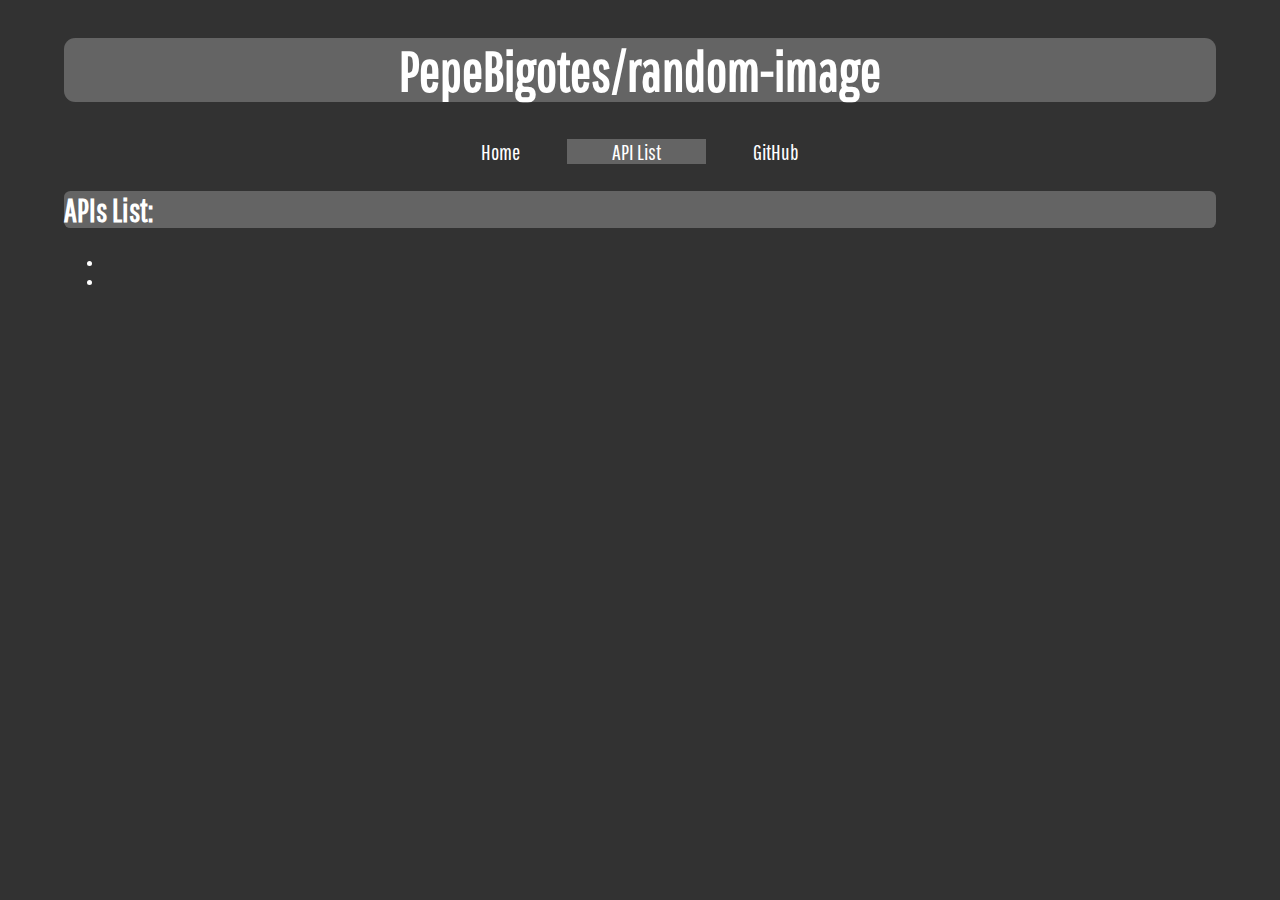
==== api-list.html @ 6874ee0f "Add API-list, make navbar functional" ====
<!DOCTYPE html>
<html lang="en">
<head>
    <meta charset="UTF-8">
    <meta http-equiv="X-UA-Compatible" content="IE=edge">
    <meta name="viewport" content="width=device-width, initial-scale=1.0">
    <title>Random Image API List</title>

    <link rel="stylesheet" href="main.css">

    <h1 align="center"><b> PepeBigotes/</b>random-image </h1>
</head>
<body>
    <div class="topnav" align="center">
        <a href="https://random-image-pepebigotes.vercel.app">Home</a>
        <a class="active" href="./api-list.html">API List</a>
        <a href="https://github.com/PepeBigotes/random-image">GitHub</a>
      </div>


      <h2><b>APIs List:</b></h2>
      <ul>
        <li></li>
        <li></li>
      </ul>
</body>
</html>
---- main.css ----
@import url('https://fonts.googleapis.com/css2?family=Fira+Sans:wght@300&display=swap');
@import url('https://fonts.googleapis.com/css2?family=Fira+Code&display=swap');
@import url('https://fonts.googleapis.com/css2?family=Pathway+Gothic+One&display=swap');
body {
    font-size: 100%;
    font-family: 'Fira Sans', sans-serif;
    background-color: rgb(50, 50, 50);
    color: white;

    margin-right: 5%;
    margin-left: 5%;
  }
head {
    background-color: rgb(50, 50, 50);
}

/* NAVIGATION BAR */
.topnav {
  font-family: 'Pathway Gothic One', sans-serif;
  background-color: rgb(50, 50, 50);
  overflow: hidden;
}

.topnav a {
  color: white;
  text-align: center;
  padding: 1em 2em;
  text-decoration: none;
  font-size: 1.4em;
  border-radius: 0.2em;
}


.topnav a:hover {
  background-color: rgb(255, 255, 255);
  color: black;
}

.topnav a.active {
  background-color: rgb(100, 100, 100);
  color: white;
}



h1 {
    font-family: 'Pathway Gothic One', sans-serif;
    background-color: rgb(100, 100, 100);
    color: white;
    border-radius: 0.2em;
    font-size: 3.5em;
}
h2 {
    font-family: 'Pathway Gothic One', sans-serif;
    background-color: rgb(100, 100, 100);
    color: white;
    border-radius: 0.2em;
    font-size: 2em;
    
  }
code {
    font-family: 'Fira code', monospace;
    color: rgb(150, 255, 150);
}
.codeblock {
    font-family: 'Fira code', monospace;
    font-size: 0.8em;
    background-color:rgb(25, 25, 25) ;
    color: rgb(150, 255, 150);
    border-radius: 0.4em;
    overflow: auto;
    margin-right: 15%;
    margin-left: 5%;

}
a {
    color: aquamarine;
  }
a:visited {
    color: aquamarine;
  }
img{
    width: 80%;
    object-fit: fill;
}
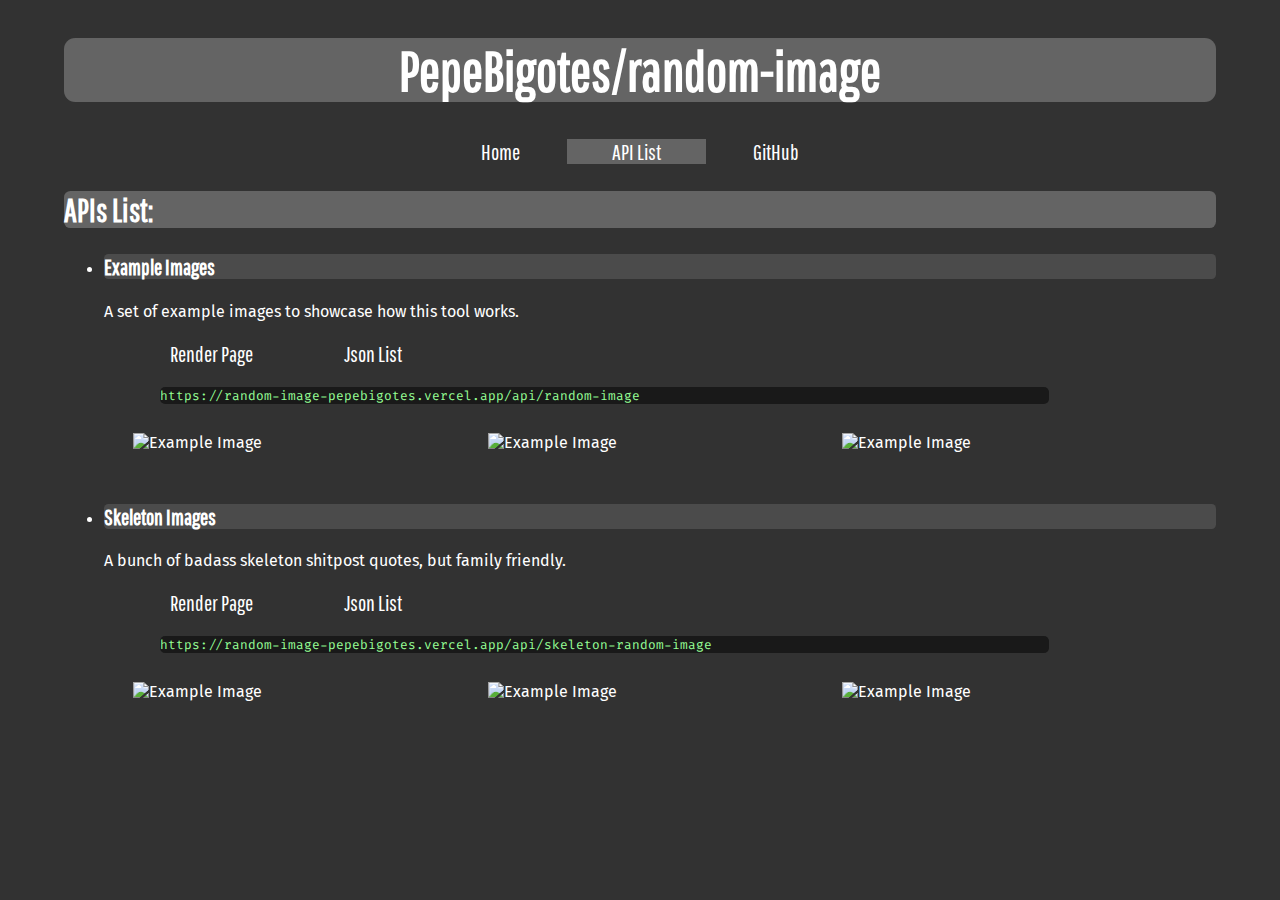
==== commit 46621215: "Update API list" ====
--- a/api-list.html
+++ b/api-list.html
@@ -12,7 +12,7 @@
 </head>
 <body>
     <div class="topnav" align="center">
-        <a href="https://random-image-pepebigotes.vercel.app">Home</a>
+        <a href="./index.html">Home</a>
         <a class="active" href="./api-list.html">API List</a>
         <a href="https://github.com/PepeBigotes/random-image">GitHub</a>
       </div>
@@ -20,8 +20,43 @@
 
       <h2><b>APIs List:</b></h2>
       <ul>
-        <li></li>
-        <li></li>
+        <li><h3>Example Images</h3>
+        A set of example images to showcase how this tool works.
+        <div style="padding: 1.3em">
+            <div class="api-list-links">
+            <a href="./api/random-image" >Render Page</a>
+            <a href="./lists/example-images-list.json">Json List</a>
+            </div>
+        </div>
+        <div class="codeblock"><code>
+            https://random-image-pepebigotes.vercel.app/api/random-image
+        </code></div>
+
+        <div class="row">
+            <div class="example-column"><img src="https://i.imgur.com/AlBhvW8.jpeg"  alt="Example Image"></div>
+            <div class="example-column"><img src="https://i.imgur.com/Dp2qTdu.jpeg"  alt="Example Image"></div>
+            <div class="example-column"><img src="https://i.imgur.com/MrGY5EL.jpeg"  alt="Example Image"></div>
+        </div>
+    </li>
+    <li><h3>Skeleton Images</h3>
+        A bunch of badass skeleton shitpost quotes, but family friendly.
+        <div style="padding: 1.3em">
+            <div class="api-list-links">
+            <a href="./api/skeleton-random-image" >Render Page</a>
+            <a href="./lists/skeleton-images-list.json">Json List</a>
+            </div>
+        </div>
+        <div class="codeblock"><code>
+            https://random-image-pepebigotes.vercel.app/api/skeleton-random-image
+        </code></div>
+
+        <div class="row">
+            <div class="example-column"><img src="https://pbs.twimg.com/media/FD98J-RVUAQnLJh.jpg"  alt="Example Image"></div>
+            <div class="example-column"><img src="https://i.redd.it/j86wxtvtqsp71.jpg"  alt="Example Image"></div>
+            <div class="example-column"><img src="https://i.imgflip.com/plp1p.jpg"  alt="Example Image"></div>
+        </div>
+    </li>
+
       </ul>
 </body>
 </html>--- a/main.css
+++ b/main.css
@@ -30,7 +30,6 @@
   border-radius: 0.2em;
 }
 
-
 .topnav a:hover {
   background-color: rgb(255, 255, 255);
   color: black;
@@ -39,6 +38,48 @@
 .topnav a.active {
   background-color: rgb(100, 100, 100);
   color: white;
+}
+/*API LIST LINK BUTTONS*/
+.api-list-links {
+  font-family: 'Pathway Gothic One', sans-serif;
+  background-color: rgb(50, 50, 50);
+
+  overflow: hidden;
+}
+
+.api-list-links a {
+  color: white;
+  text-align: center;
+  padding: 1em 2em;
+  text-decoration: none;
+  font-size: 1.4em;
+  border-radius: 0.2em;
+}
+
+.api-list-links a:hover {
+  background-color: rgb(255, 255, 255);
+  color: black;
+}
+
+.api-list-links a.active {
+  background-color: rgb(100, 100, 100);
+  color: white;
+}
+
+
+/*API LIST IMAGE ROWS*/
+.row {
+  display: flex;
+  padding: 1.5em;
+}
+.example-column {
+  flex: 33.33%;
+  padding: 5px;
+}
+.example-column img {
+object-fit: fill;
+width: 100%;
+height: 100%;
 }
 
 
@@ -56,6 +97,14 @@
     color: white;
     border-radius: 0.2em;
     font-size: 2em;
+    
+  }
+  h3 {
+    font-family: 'Pathway Gothic One', sans-serif;
+    background-color: rgb(75, 75, 75);
+    color: white;
+    border-radius: 0.2em;
+    font-size: 1.4em;
     
   }
 code {
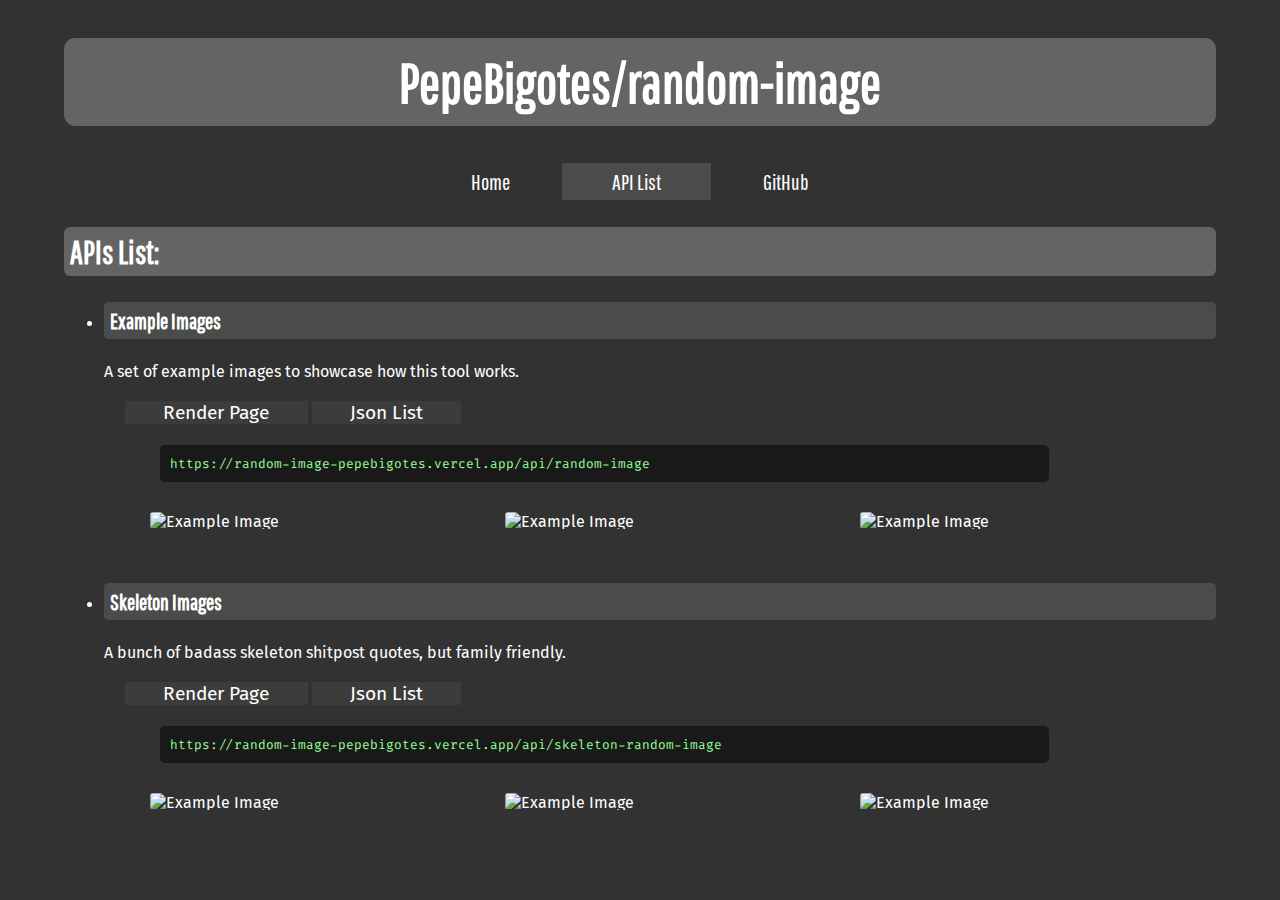
==== commit ff8d81bb: "Change example images list" ====
--- a/api-list.html
+++ b/api-list.html
@@ -33,9 +33,9 @@
         </code></div>
 
         <div class="row">
-            <div class="example-column"><img src="https://i.imgur.com/AlBhvW8.jpeg"  alt="Example Image"></div>
-            <div class="example-column"><img src="https://i.imgur.com/Dp2qTdu.jpeg"  alt="Example Image"></div>
-            <div class="example-column"><img src="https://i.imgur.com/MrGY5EL.jpeg"  alt="Example Image"></div>
+            <div class="example-column"><img src="https://images.unsplash.com/photo-1434725039720-aaad6dd32dfe?ixlib=rb-4.0.3&ixid=MnwxMjA3fDB8MHxwaG90by1wYWdlfHx8fGVufDB8fHx8&auto=format&fit=crop&w=1642&q=80"  alt="Example Image"></div>
+            <div class="example-column"><img src="https://images.unsplash.com/34/BA1yLjNnQCI1yisIZGEi_2013-07-16_1922_IMG_9873.jpg?ixlib=rb-4.0.3&ixid=MnwxMjA3fDB8MHxwaG90by1wYWdlfHx8fGVufDB8fHx8&auto=format&fit=crop&w=1471&q=80"  alt="Example Image"></div>
+            <div class="example-column"><img src="https://images.unsplash.com/photo-1534447677768-be436bb09401?ixlib=rb-4.0.3&ixid=MnwxMjA3fDB8MHxwaG90by1wYWdlfHx8fGVufDB8fHx8&auto=format&fit=crop&w=1194&q=80"  alt="Example Image"></div>
         </div>
     </li>
     <li><h3>Skeleton Images</h3>
--- a/main.css
+++ b/main.css
@@ -1,6 +1,8 @@
 @import url('https://fonts.googleapis.com/css2?family=Fira+Sans:wght@300&display=swap');
 @import url('https://fonts.googleapis.com/css2?family=Fira+Code&display=swap');
 @import url('https://fonts.googleapis.com/css2?family=Pathway+Gothic+One&display=swap');
+
+
 body {
     font-size: 100%;
     font-family: 'Fira Sans', sans-serif;
@@ -10,60 +12,82 @@
     margin-right: 5%;
     margin-left: 5%;
   }
-head {
-    background-color: rgb(50, 50, 50);
-}
-
+a {
+  color: aquamarine;
+}
+a:visited {
+  color: aquamarine;
+}
 /* NAVIGATION BAR */
 .topnav {
   font-family: 'Pathway Gothic One', sans-serif;
   background-color: rgb(50, 50, 50);
   overflow: hidden;
+  padding: 6px;
 }
 
 .topnav a {
+  color: white;
+  text-align: center;
+  padding: 50px;
+  text-decoration: none;
+  font-size: 1.4em;
+  border-radius: 0.2em;
+}
+
+.topnav a:visited {
+  color: white;
+}
+.topnav a:hover {
+  background-color: white;
+  color: black !important ;
+}
+
+.topnav a.active {
+  background-color: rgb(75, 75, 75);
+  color: white !important;
+}
+/* SCROLLBAR */
+::-webkit-scrollbar {
+  width: 6px;
+}
+
+::-webkit-scrollbar-track {
+  background: rgba(50,50,50, 50); 
+}
+ 
+::-webkit-scrollbar-thumb {
+  background: rgb(100, 100, 100);
+  border-radius: 10px;
+}
+
+::-webkit-scrollbar-thumb:hover {
+  background: white; 
+}
+
+/*API LIST LINK BUTTONS*/
+.api-list-links {
+  font-family: 'Fira Sans', sans-serif;
+  background-color: rgb(50, 50, 50);
+  
+  overflow: hidden;
+}
+
+.api-list-links a {
+  background-color: rgb(60, 60, 60);
   color: white;
   text-align: center;
   padding: 1em 2em;
   text-decoration: none;
-  font-size: 1.4em;
-  border-radius: 0.2em;
-}
-
-.topnav a:hover {
-  background-color: rgb(255, 255, 255);
-  color: black;
-}
-
-.topnav a.active {
-  background-color: rgb(100, 100, 100);
-  color: white;
-}
-/*API LIST LINK BUTTONS*/
-.api-list-links {
-  font-family: 'Pathway Gothic One', sans-serif;
-  background-color: rgb(50, 50, 50);
-
-  overflow: hidden;
-}
-
-.api-list-links a {
-  color: white;
-  text-align: center;
-  padding: 1em 2em;
-  text-decoration: none;
-  font-size: 1.4em;
-  border-radius: 0.2em;
-}
-
+  font-size: 1.2em;
+}
+
+.api-list-links a:visited{
+  color:white
+}
 .api-list-links a:hover {
   background-color: rgb(255, 255, 255);
-  color: black;
-}
-
-.api-list-links a.active {
-  background-color: rgb(100, 100, 100);
-  color: white;
+  color: black !important;
 }
 
 
@@ -75,28 +99,35 @@
 .example-column {
   flex: 33.33%;
   padding: 5px;
+
+  display: flex;
+  justify-content: center;
+  align-items: center;
+
 }
 .example-column img {
 object-fit: fill;
-width: 100%;
-height: 100%;
+width: 90%;
+height: 90%;
 }
 
 
 
 h1 {
+  font-family: 'Pathway Gothic One', sans-serif;
+    background-color: rgb(100, 100, 100);
+    color: white;
+    border-radius: 0.2em;
+    font-size: 3.5em;
+    padding:12px;
+  }
+  h2 {
     font-family: 'Pathway Gothic One', sans-serif;
     background-color: rgb(100, 100, 100);
     color: white;
     border-radius: 0.2em;
-    font-size: 3.5em;
-}
-h2 {
-    font-family: 'Pathway Gothic One', sans-serif;
-    background-color: rgb(100, 100, 100);
-    color: white;
-    border-radius: 0.2em;
     font-size: 2em;
+    padding:6px;
     
   }
   h3 {
@@ -105,12 +136,19 @@
     color: white;
     border-radius: 0.2em;
     font-size: 1.4em;
+    padding:6px;
     
   }
-code {
+  img{
+    border-radius: 0.2em;
+  }
+  li {
+    margin-top: 24px;
+  }
+  code {
     font-family: 'Fira code', monospace;
     color: rgb(150, 255, 150);
-}
+  }
 .codeblock {
     font-family: 'Fira code', monospace;
     font-size: 0.8em;
@@ -120,15 +158,60 @@
     overflow: auto;
     margin-right: 15%;
     margin-left: 5%;
-
-}
-a {
-    color: aquamarine;
-  }
-a:visited {
-    color: aquamarine;
-  }
-img{
-    width: 80%;
-    object-fit: fill;
+    padding: 10px 10px 10px 10px;
+
+}
+.textblock {
+  background-color: rgb(75, 75, 75);
+  padding: 10px 30px 10px 30px;
+  border-radius: 0.2em;
+
+  display: flex;
+  justify-content: center;
+  align-items: center;
+
+  object-fit: fill;
+  width: 60%;
+  height: 80%;
+}
+
+.gray-text {
+  color: #aaaaaa;
+  font-size: 0.8em;
+}
+
+.reloadpage {
+  align-self: center;
+  width: 3em;
+  height: 3em;
+  background-color: rgb(100, 100, 100);
+  border: rgb(100, 100, 100);
+  border-radius: 999px;
+  cursor: pointer;
+
+}
+.reloadpage:hover {
+  background-color: white;
+  border: white;
+  animation: rotate 400ms ease-in-out;
+}
+  .reloadpage:hover .material-symbols-outlined{
+    color: black;
+  }
+
+@keyframes rotate {
+  from {
+    transform: rotate(0deg);
+  }
+  to {
+    transform: rotate(360deg);
+  }
+}
+.material-symbols-outlined {
+  color:white;
+  font-variation-settings:
+  'FILL' 0,
+  'wght' 600,
+  'GRAD' 200,
+  'opsz' 48
 }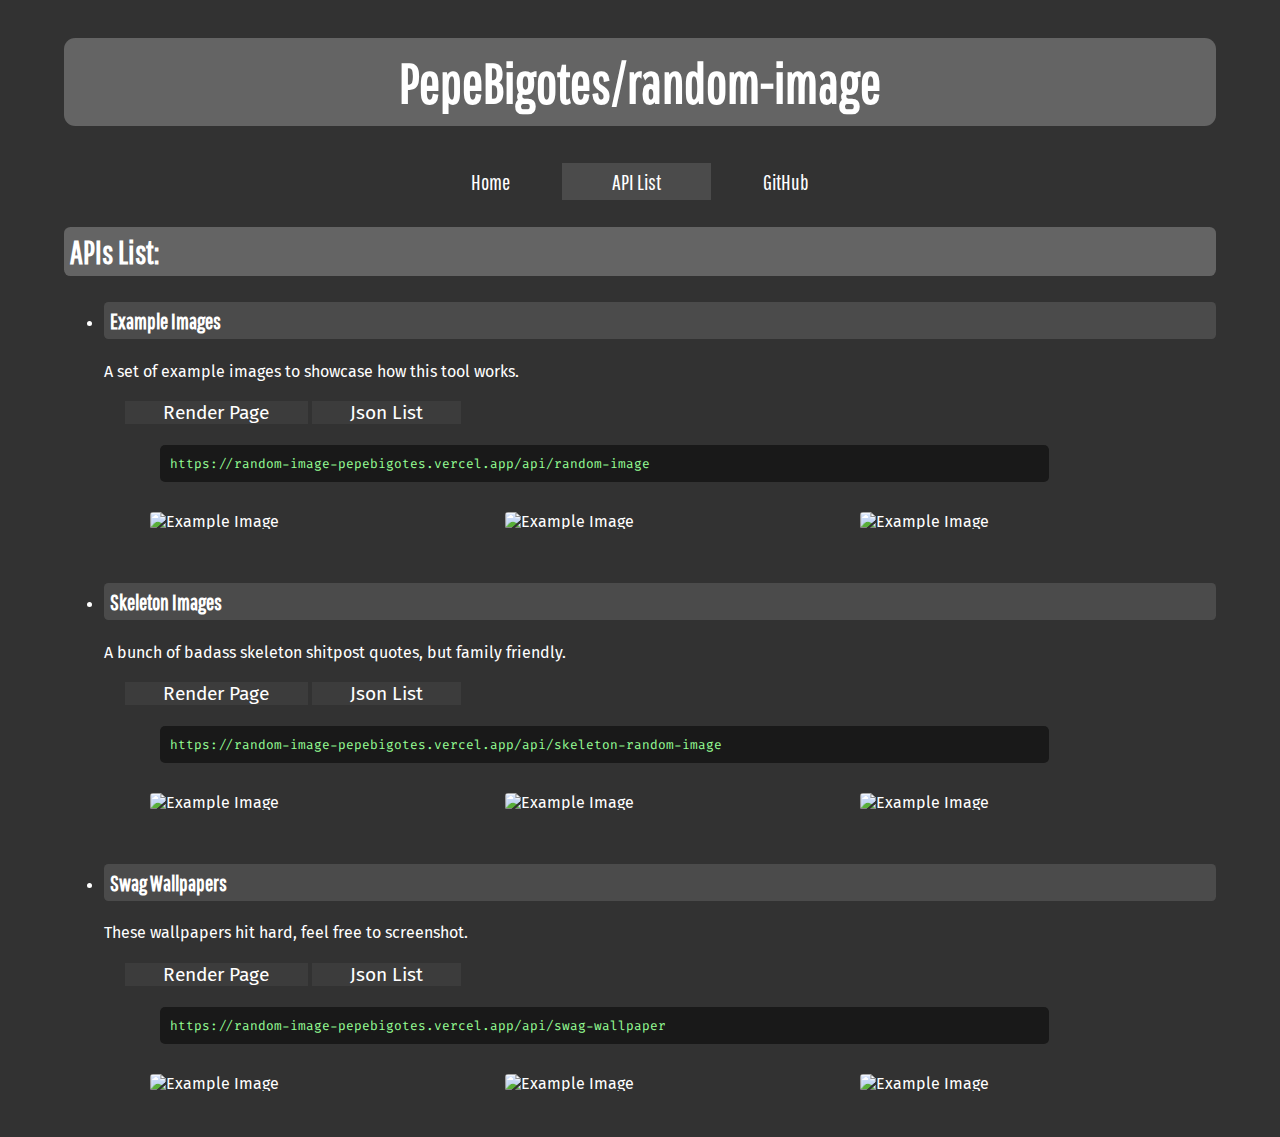
==== commit 9569ff08: "Add swag-wallpapers images list" ====
--- a/api-list.html
+++ b/api-list.html
@@ -56,6 +56,24 @@
             <div class="example-column"><img src="https://i.imgflip.com/plp1p.jpg"  alt="Example Image"></div>
         </div>
     </li>
+    <li><h3>Swag Wallpapers</h3>
+        These wallpapers hit hard, feel free to screenshot.
+        <div style="padding: 1.3em">
+            <div class="api-list-links">
+            <a href="./api/swag-wallpaper" >Render Page</a>
+            <a href="./lists/swag-wallpapers-list.json">Json List</a>
+            </div>
+        </div>
+        <div class="codeblock"><code>
+            https://random-image-pepebigotes.vercel.app/api/swag-wallpaper
+        </code></div>
+
+        <div class="row">
+            <div class="example-column"><img src="https://i.imgur.com/fST1EXz.jpg"  alt="Example Image"></div>
+            <div class="example-column"><img src="https://i.kym-cdn.com/entries/icons/original/000/037/088/bmw_z4_by_scorpion87_dunxpb-fullview.jpg"  alt="Example Image"></div>
+            <div class="example-column"><img src="https://wompampsupport.azureedge.net/fetchimage?siteId=7575&v=2&jpgQuality=100&width=700&url=https%3A%2F%2Fi.kym-cdn.com%2Fphotos%2Fimages%2Fnewsfeed%2F002%2F232%2F140%2F791.jpg"  alt="Example Image"></div>
+        </div>
+    </li>
 
       </ul>
 </body>
